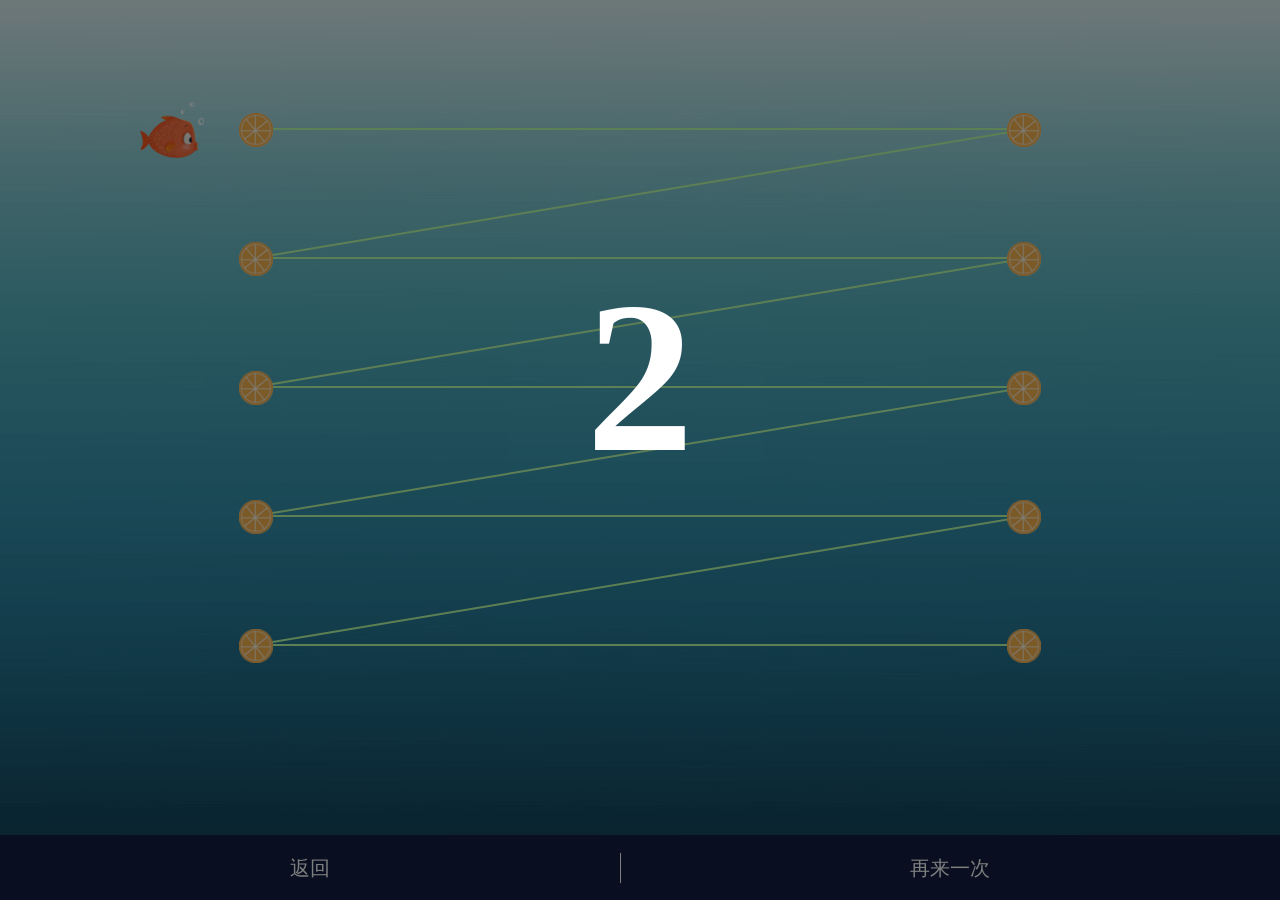
==== Terry/demo1.html @ 1c75e1f4 "代码抽离和整理" ====
<!DOCTYPE html>
<html>
<head>
  <meta name="keywords" content="具体的关键字">
  <meta name="description" content="具体的页面描述">
  <meta name="author" content="game">
  <meta http-equiv="content-language" content="zh-CN"/>
  <meta charset="utf-8">
  <title>动画demo1</title>
  <meta name="viewport" content="width=device-width, initial-scale=1, maximum-scale=1, user-scalable=no">
  <link rel="stylesheet" type="text/css" href="css/common.css">
  <link rel="stylesheet" type="text/css" href="css/demo1.css">
</head>
<body>
<div class="index-wrapper">

  <div id="contentBox">
    <img id="eaterIcon" src="./images/fish_right.png" alt="eaterIcon">
    <!--<div class="partItem"></div>-->
  </div>

  <div class="shadowBox">
    <span class="timeNum"></span>
  </div>
  <div class="fixedBox">
    <div class="part">返回</div>
    <div class="part">再来一次</div>
  </div>

</div>
<script type="text/javascript" src="js/jquery-2.2.4.min.js"></script>
<script type="text/javascript" src="js/flexible.js"></script>
<script type="text/javascript" src="js/common.js"></script>
<script type="text/javascript" src="js/demo1.js"></script>
</body>
</html>
---- Terry/css/common.css ----
@charset "utf-8";
/* @base */
body,div,dl,dt,dd,ul,ol,li,h1,h2,h3,h4,h5,h6,pre,code,form,fieldset,legend,input,textarea,p,blockquote,th,td,hr,button{margin:0;padding:0;}
body,button,input,select,textarea{font:14px/1.5 PingFangSC,Garamond,arial,\5b8b\4f53;}
input,select,textarea{font-size:100%;}
table{border-collapse:collapse;border-spacing:0;}
th{text-align:inherit;}
fieldset,img,a img{border:0;}
abbr,acronym{border:0;font-variant:normal;}
del{text-decoration:line-through;}
address,caption,cite,code,dfn,em,th,var{font-style:normal;}
ol,ul{list-style:none;}
caption,th{text-align:left;}
h1,h2,h3,h4,h5,h6{font-size:100%;}
q:before,q:after{content:'';}
sup{vertical-align:text-top;}
sub{vertical-align:text-bottom;}
ins,a{text-decoration:none;color: #fff;}
a:hover{text-decoration:none;}

.clearfix:after{visibility:hidden;display:block;font-size:0;content:" ";clear:both;height:0;}
.clearfix{*zoom:1;}
.hide{display:none;}
.fl{float:left;}
.fr{float:right;}
html,body{
	height: 100%;
	color: #757575;
	background: #F2F2F2;
}
body{
	display: -webkit-box; /* OLD - iOS 6-, Safari 3.1-6 */ 
	display: -moz-box; /* OLD - Firefox 19- (buggy but mostly works) */ 
	display: -ms-flexbox; /* TWEENER - IE 10 */ 
	display: -webkit-flex; /* NEW - Chrome */ 
	display: flex; /* NEW, Spec - Opera 12.1, Firefox 20+ */
	flex-direction: column;


}
.flex{
	display: -webkit-box; /* OLD - iOS 6-, Safari 3.1-6 */ 
	display: -moz-box; /* OLD - Firefox 19- (buggy but mostly works) */ 
	display: -ms-flexbox; /* TWEENER - IE 10 */ 
	display: -webkit-flex; /* NEW - Chrome */ 
	display: flex; /* NEW, Spec - Opera 12.1, Firefox 20+ */

}
*{
	-moz-box-sizing: border-box;  
    -webkit-box-sizing: border-box; 
    -o-box-sizing: border-box; 
    -ms-box-sizing: border-box; 
    box-sizing: border-box; 
}
---- Terry/css/demo1.css ----
* {
  font-family: "微软雅黑" !important;
}
body {
  background-color: #fff;
  -ms-overflow-style: none;
  overflow: -moz-scrollbars-none;
}
body::-webkit-scrollbar {
  width: 0;
}
.index-wrapper {
  height: 100vh;
  background: url("../images/bg_sea.png") repeat-x;
  background-size: 100% 100%;
  padding: 10% 20% 20%;
}
.index-wrapper #contentBox {
  height: 100%;
  position: relative;
}
.index-wrapper #contentBox #eaterIcon {
  position: absolute;
  left: -1.49833333rem;
  top: -0.43666667rem;
  z-index: 2;
}
.index-wrapper #contentBox .partItem {
  position: relative;
  background-color: transparent;
}
.index-wrapper #contentBox .partItem .border {
  /*作为运动轨迹*/
  position: absolute;
  left: 0;
  bottom: 0;
  width: 100%;
}
.index-wrapper #contentBox .partItem .foodIcon {
  width: 0.64rem;
  height: 0.64rem;
  position: absolute;
  z-index: 1;
}
.index-wrapper #contentBox .partItem .foodIcon1 {
  left: -0.32rem;
  top: -0.32rem;
}
.index-wrapper #contentBox .partItem .foodIcon2 {
  right: -0.32rem;
  top: -0.32rem;
}
.index-wrapper #contentBox .partItem .foodIcon3 {
  left: -0.32rem;
  bottom: -0.32rem;
}
.index-wrapper #contentBox .partItem .foodIcon4 {
  right: -0.32rem;
  bottom: -0.32rem;
}
.index-wrapper #contentBox .partItem:before {
  content: "";
  position: absolute;
  top: 0;
  right: 0;
  display: block;
  transform-origin: top;
}
.index-wrapper .shadowBox {
  position: fixed;
  left: 0;
  top: 0;
  z-index: 3;
  width: 100%;
  height: 100%;
  background-color: rgba(0, 0, 0, 0.5);
  display: flex;
  align-items: center;
  justify-content: center;
}
.index-wrapper .shadowBox .timeNum {
  font-weight: bold;
  color: #fff;
  font-size: 4rem;
  display: inline-block;
  padding-bottom: 2.66666667rem;
}
.index-wrapper .fixedBox {
  position: fixed;
  left: 0;
  bottom: 0;
  width: 100%;
  display: flex;
  align-items: center;
  text-align: center;
  font-size: 0.37333333rem;
  color: #fff;
  background-color: #121F41;
}
.index-wrapper .fixedBox .part {
  flex-grow: 1;
  margin: 0.32rem 0;
  border-right: 0.02666667rem solid #fff;
}
.index-wrapper .fixedBox .part:last-child {
  border-right: none;
}
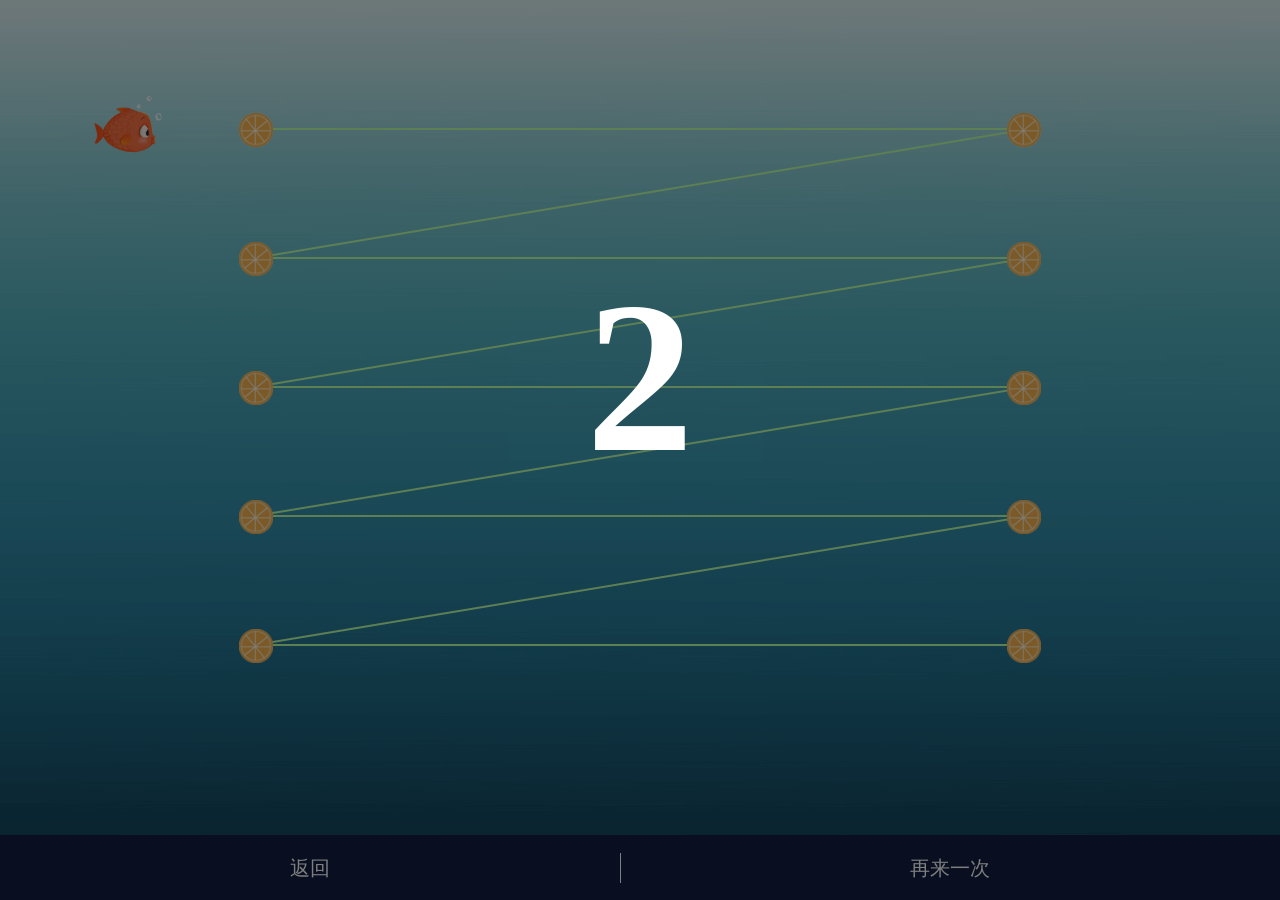
==== commit 878c3ba3: "横向动画逻辑更新" ====
--- a/Terry/demo1.html
+++ b/Terry/demo1.html
@@ -15,7 +15,7 @@
 <div class="index-wrapper">
 
   <div id="contentBox">
-    <img id="eaterIcon" src="./images/fish_right.png" alt="eaterIcon">
+    <img id="eaterIcon" src="" alt="eaterIcon">
     <!--<div class="partItem"></div>-->
   </div>
 
--- a/Terry/css/demo1.css
+++ b/Terry/css/demo1.css
@@ -21,8 +21,6 @@
 }
 .index-wrapper #contentBox #eaterIcon {
   position: absolute;
-  left: -1.49833333rem;
-  top: -0.43666667rem;
   z-index: 2;
 }
 .index-wrapper #contentBox .partItem {
